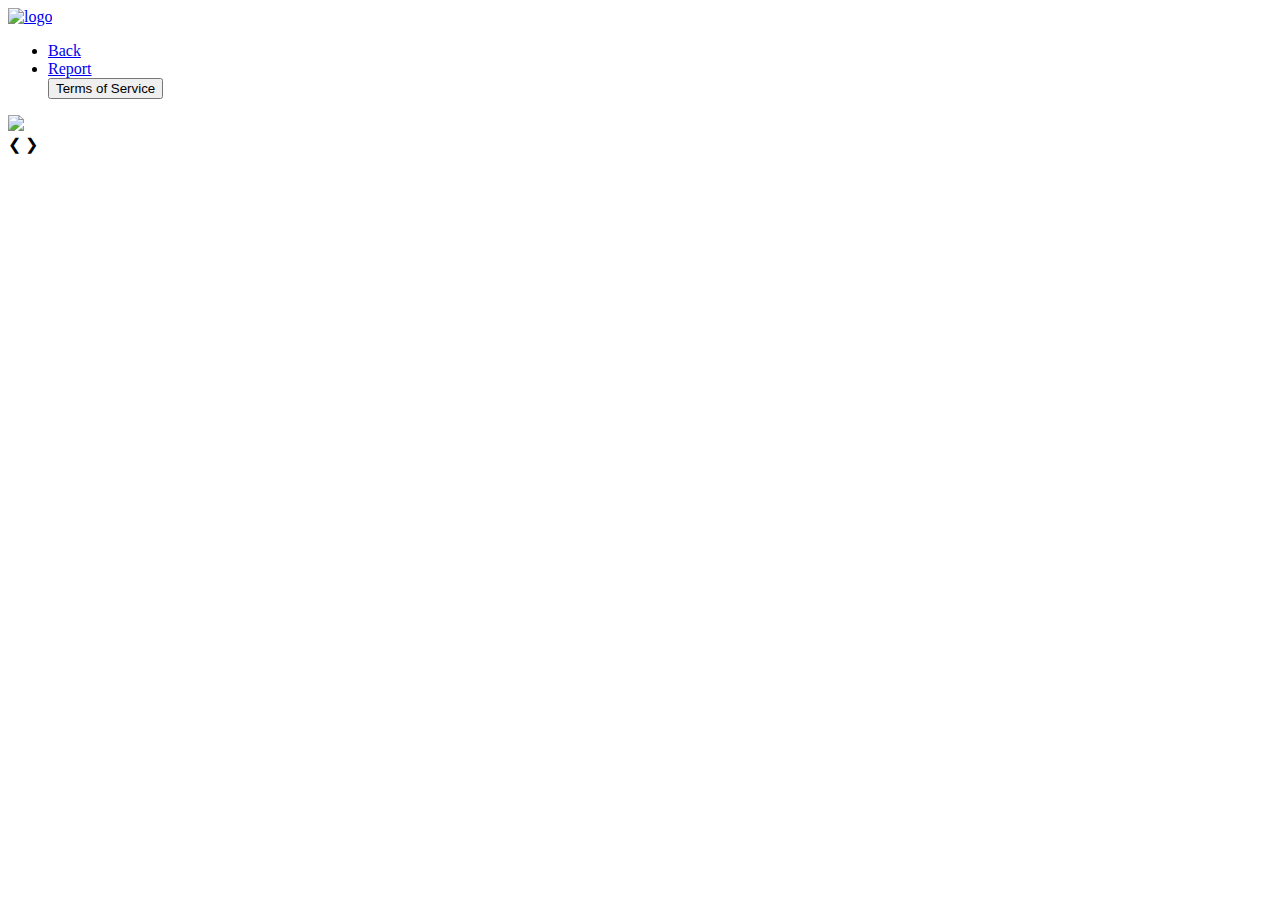
==== aboutus.html @ 7b8bf27d "index.html" ====
<!DOCTYPE html>
    <head>
        <meta charset="utf-8">
        <meta http-equiv="X-UA-Compatible" content="IE=edge">
        <title>ABOUT GCP</title>
        <meta name="description" content="">
        <meta name="viewport" content="width=device-width, initial-scale=1.0">
        <link rel="stylesheet" href="_navbar/_3/style2.css">
        <link rel="stylesheet" href="https://cdnjs.cloudflare.com/ajax/libs/font-awesome/6.4.0/css/all.min.css" integrity="sha512-iecdLmaskl7CVkqkXNQ/ZH/XLlvWZOJyj7Yy7tcenmpD1ypASozpmT/E0iPtmFIB46ZmdtAc9eNBvH0H/ZpiBw==" crossorigin="anonymous" referrerpolicy="no-referrer" />
    </head>
    <body>
        <div>
            <header>
              <div class="logo">  
                <a href="_navbar/_1/index.html"><img src="images2/logo.png" alt="logo" class="logo"></a>
              </div>
                <nav>
                    <ul class="nav_links">
                        <li><a href="_1/index.html">Back</a></li>
                        <li><a href="_2/report.html">Report</a></li>
                    <a class="cta" href="_navigate/termsofservice.html"><button>Terms of Service</button></a>   
                    </ul>
                </nav> 
            </header>
        </div>
        <div>
            <div class="slideshow-container">
                <div class="mySlides fade">
                    <img src="_navbar/_3/images2/21.png" style="width:100%">
                </div>
                <div class="mySlides fade">
                    <img src="_navbar/_3/images2/22.png" style="width:100%">
                </div>
                <div class="mySlides fade">
                    <img src="_navbar/_3/images2/23.png" style="width:100%">
                </div>
                <div class="mySlides fade">
                    <img src="_navbar/_3/images2/24.png" style="width:100%">
                </div>
                <div class="mySlides fade">
                    <img src="_navbar/_3/images2/25.png" style="width:100%">
                </div>
                <div class="mySlides fade">
                    <img src="_navbar/_3/images2/26.png" style="width:100%">
                </div>
                <a class="prev" onclick="plusSlides(-1)">&#10094;</a>
                <a class="next" onclick="plusSlides(1)">&#10095;</a>
            </div>
            <br>
            <div style="text-align:center">
              <span class="dot" onclick="currentSlide(1)"></span>
              <span class="dot" onclick="currentSlide(2)"></span>
              <span class="dot" onclick="currentSlide(3)"></span>
              <span class="dot" onclick="currentSlide(4)"></span>
              <span class="dot" onclick="currentSlide(5)"></span>
              <span class="dot" onclick="currentSlide(6)"></span>
            </div>
          </div>  
          <script>
            var slideIndex = 1;
            showSlides(slideIndex);
            function plusSlides(n) {
              showSlides(slideIndex += n);
            }
            function currentSlide(n) {
              showSlides(slideIndex = n);
            }
            function showSlides(n) {
              var i;
              var slides = document.getElementsByClassName("mySlides");
              var dots = document.getElementsByClassName("dot");
              if(n > slides.length) {
                slideIndex = 1
              }
              if(n < 1) {
                slideIndex = slides.length
              }
              for(i = 0; i < slides.length; i++) {
                slides[i].style.display = "none";
              }
              for(i = 0; i < dots.length; i++) {
                dots[i].className = dots[i].className.replace(" active", "");
              }
              slides[slideIndex - 1].style.display = "block";
              dots[slideIndex - 1].className += " active";
            }
          </script>
    </body>
</html>
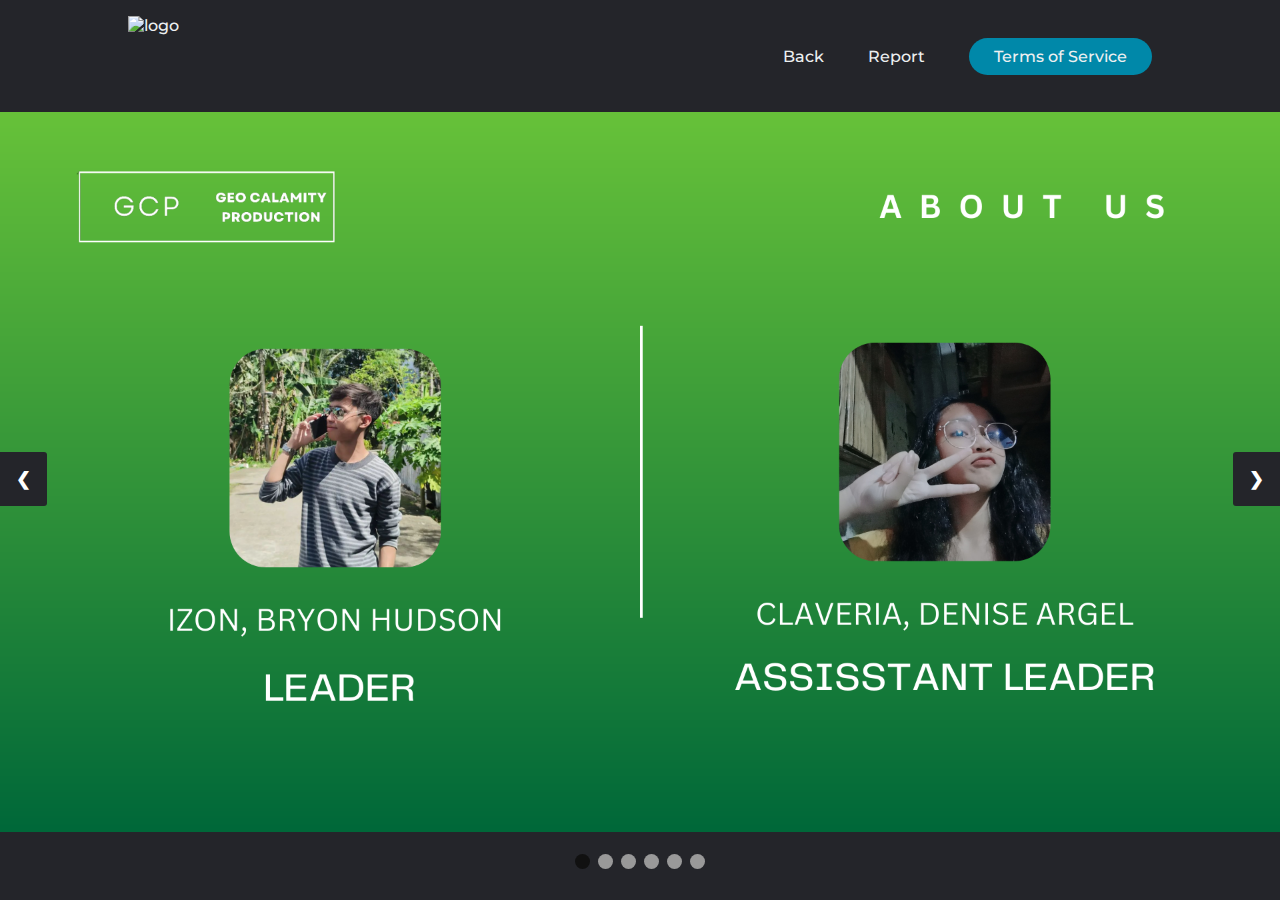
==== commit 88577799: "Update aboutus.html" ====
--- a/aboutus.html
+++ b/aboutus.html
@@ -5,7 +5,7 @@
         <title>ABOUT GCP</title>
         <meta name="description" content="">
         <meta name="viewport" content="width=device-width, initial-scale=1.0">
-        <link rel="stylesheet" href="_navbar/_3/style2.css">
+        <link rel="stylesheet" href="style2.css">
         <link rel="stylesheet" href="https://cdnjs.cloudflare.com/ajax/libs/font-awesome/6.4.0/css/all.min.css" integrity="sha512-iecdLmaskl7CVkqkXNQ/ZH/XLlvWZOJyj7Yy7tcenmpD1ypASozpmT/E0iPtmFIB46ZmdtAc9eNBvH0H/ZpiBw==" crossorigin="anonymous" referrerpolicy="no-referrer" />
     </head>
     <body>
@@ -26,22 +26,22 @@
         <div>
             <div class="slideshow-container">
                 <div class="mySlides fade">
-                    <img src="_navbar/_3/images2/21.png" style="width:100%">
+                    <img src="21.png" style="width:100%">
                 </div>
                 <div class="mySlides fade">
-                    <img src="_navbar/_3/images2/22.png" style="width:100%">
+                    <img src="22.png" style="width:100%">
                 </div>
                 <div class="mySlides fade">
-                    <img src="_navbar/_3/images2/23.png" style="width:100%">
+                    <img src="23.png" style="width:100%">
                 </div>
                 <div class="mySlides fade">
-                    <img src="_navbar/_3/images2/24.png" style="width:100%">
+                    <img src="24.png" style="width:100%">
                 </div>
                 <div class="mySlides fade">
-                    <img src="_navbar/_3/images2/25.png" style="width:100%">
+                    <img src="25.png" style="width:100%">
                 </div>
                 <div class="mySlides fade">
-                    <img src="_navbar/_3/images2/26.png" style="width:100%">
+                    <img src="26.png" style="width:100%">
                 </div>
                 <a class="prev" onclick="plusSlides(-1)">&#10094;</a>
                 <a class="next" onclick="plusSlides(1)">&#10095;</a>
--- a/style2.css
+++ b/style2.css
@@ -0,0 +1,149 @@
+@import url('https://fonts.googleapis.com/css2?family=Montserrat:wght@500&display=swap');
+
+*{
+    box-sizing: border-box;
+    margin: 0;
+    pad: 0;
+    background-color: #24252A;
+}
+li, a, button{
+    font-family: "Montserrat", sans-serif;
+    font-weight: 500;
+    font-size: 16px;
+    color: #edf0f1;
+    text-decoration: none;
+}
+
+header {
+    height: 7rem;
+    display: flex;
+    margin: 0 auto;
+    display: flex;
+    justify-content: flex-end;
+    align-items: center;
+    padding: 30px 10%;
+}
+
+.logo {
+    height: 80px;
+    width: 270px;
+    cursor: pointer;
+    margin-right: auto;
+}
+
+.nav_links {
+    list-style: none
+}
+
+.nav_links li {
+    display: inline-block;
+    padding: 0px 20px;
+}
+
+.nav_links li a {
+    transition: all 0.3s ease 0s;
+}
+
+.nav_links li a:hover {
+    color: #0088a9;
+}
+
+button {
+    margin-left: 20px;
+    padding: 9px 25px;
+    background-color: rgba(0,136,169,1);
+    border: none;
+    border-radius: 50px;
+    cursor: pointer;
+    transition: all 0.3s ease 0s;
+}
+
+button:hover {
+    background-color: rgba(0,136,169,0.8);
+}
+
+
+.nav_links .toggle_btn {
+    color: #edf0f1;
+    font-size: 1.5rem;
+    cursor: pointer;
+    display:none;
+}
+
+
+/*HERO*/
+.mySlides fade {
+    display: flex;
+    aspect-ratio: auto;
+    overflow-x: auto;
+    scroll-snap-type: x mandatory;
+}
+
+.img {
+    vertical-align: middle;
+  }
+
+.slideshow-container {
+    max-width: auto;
+    position: relative;
+    margin: 0 auto;
+}
+
+  /* Next & previous buttons */
+.prev,
+.next {
+    cursor: pointer;
+    position: absolute;
+    top: 50%;
+    width: auto;
+    padding: 16px;
+    margin-top: -22px;
+    color: white;
+    font-weight: bold;
+    font-size: 18px;
+    transition: 0.6s ease;
+    border-radius: 0 3px 3px 0;
+    user-select: none;
+}
+  
+/* Position the "next button" to the right */
+
+.next {
+    right: 0;
+    border-radius: 3px 0 0 3px;
+}
+  
+/* On hover, add a black background color with a little bit see-through */
+.prev:hover,
+.next:hover {
+    background-color: rgba(0, 0, 0, 0.8);
+}
+
+
+/* The dots/bullets/indicators */
+.dot {
+    cursor: pointer;
+    height: 15px;
+    width: 15px;
+    margin: 0 2px;
+    background-color: #999999;
+    border-radius: 50%;
+    display: inline-block;
+    transition: background-color 0.6s ease;
+}
+.active,
+.dot:hover {
+    background-color: #111111;
+}
+
+/* scrollbar */
+
+body::-webkit-scrollbar {
+    width: 0.25rem;
+}
+body::-webkit-scrollbar-track {
+    background: #004B23;
+}
+body::-webkit-scrollbar-thumb {
+    background: #CCFF33;
+}